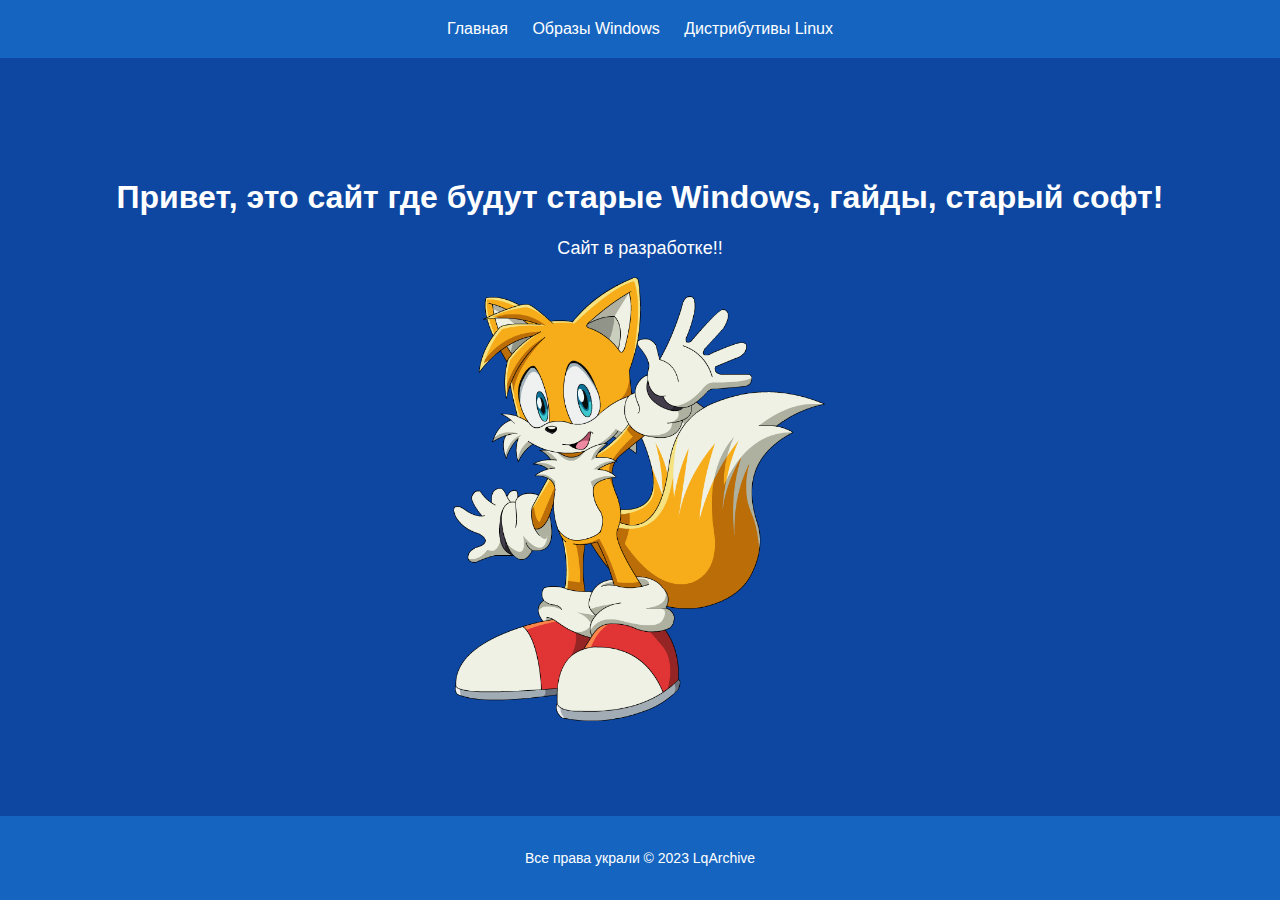
==== index.html @ d8b08ec4 "Update index.html" ====
<!DOCTYPE html>
<html lang="en">
<head>
    <meta charset="UTF-8">
    <meta name="viewport" content="width=device-width, initial-scale=1.0">
    <title>LqArchive!</title>
    <link rel="stylesheet" href="style.css">
</head>
<body>
    <header>
        <nav>
            <ul>
                <li><a href="#">Главная</a></li>
                <li><a href="windows.html">Образы Windows</a></li>
                <li><a href="linux.html">Дистрибутивы Linux</a></li>
            </ul>
        </nav>
    </header>

    <section class="hero">
        <h1>Привет, это сайт где будут старые Windows, гайды, старый софт!</h1>
        <p>Сайт в разработке!!</p>
        <img src="tails.png" alt="Tails">
    </section>

    <footer>
        <p>Все права украли © 2023 LqArchive</p>
    </footer>
</body>
</html>
---- style.css ----
body {
    margin: 0;
    padding: 0;
    font-family: 'Google Sans', Arial, sans-serif;
    transition: background-color 0.3s ease;
    display: flex;
    flex-direction: column;
    min-height: 100vh;
    background-color: #0D47A1;
    color: #FFF;
}

header {
    background-color: #1565C0;
    padding: 20px;
}

nav ul {
    list-style-type: none;
    margin: 0;
    padding: 0;
    text-align: center;
}

nav ul li {
    display: inline;
}

nav ul li a {
    color: #FFF;
    text-decoration: none;
    margin: 0 10px;
}

.hero {
    text-align: center;
    margin-top: 100px;
}

.hero .hero-content {
    display: flex;
    flex-direction: column;
    align-items: center;
}

.hero h1 {
    font-size: 32px;
}

.hero p {
    font-size: 18px;
}

footer {
    background-color: #1565C0;
    padding: 20px;
    text-align: center;
    color: #FFF;
    font-size: 14px;
    margin-top: auto;
}

.hero img {
    width: 50%;
    height: auto;
    max-width: 50vw;
    max-height: 50vh;
    object-fit: contain;
}

.download-button {
    display: inline-block;
    padding: 10px 20px;
    background-color: #FFF;
    color: #000;
    text-decoration: none;
    font-weight: bold;
    border-radius: 5px;
    transition: background-color 0.3s ease;
    margin-top: 10px; 
}

.download-button:not(:first-child) {
    margin-left: 10px; 
}

.download-button:hover {
    background-color: #E0E0E0;
    color: #000;
}
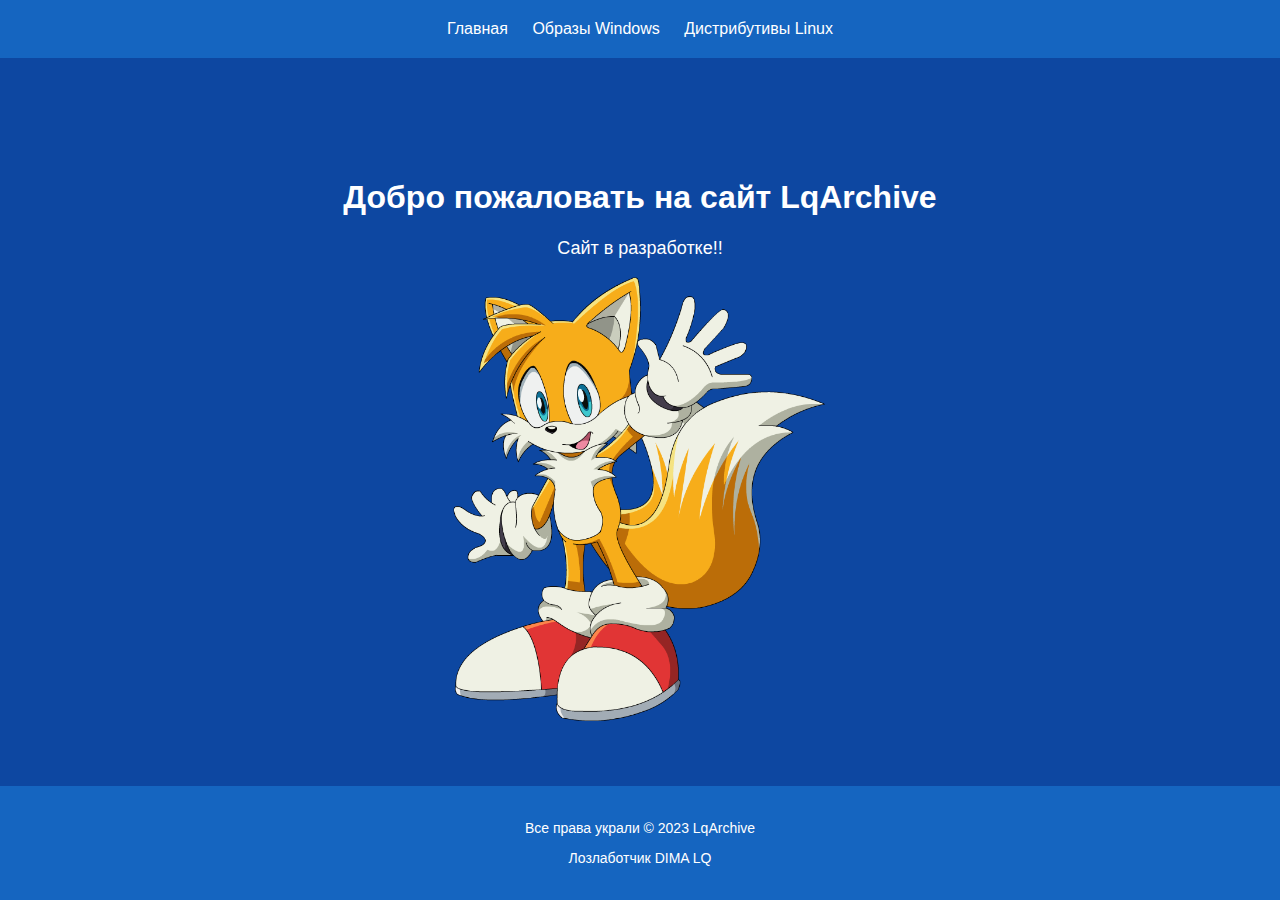
==== commit d2c2d0fd: "Update index.html" ====
--- a/index.html
+++ b/index.html
@@ -18,13 +18,14 @@
     </header>
 
     <section class="hero">
-        <h1>Привет, это сайт где будут старые Windows, гайды, старый софт!</h1>
+        <h1>Добро пожаловать на сайт LqArchive </h1>
         <p>Сайт в разработке!!</p>
         <img src="tails.png" alt="Tails">
     </section>
 
     <footer>
         <p>Все права украли © 2023 LqArchive</p>
+        <p>Лозлаботчик DIMA LQ</p>
     </footer>
 </body>
 </html>
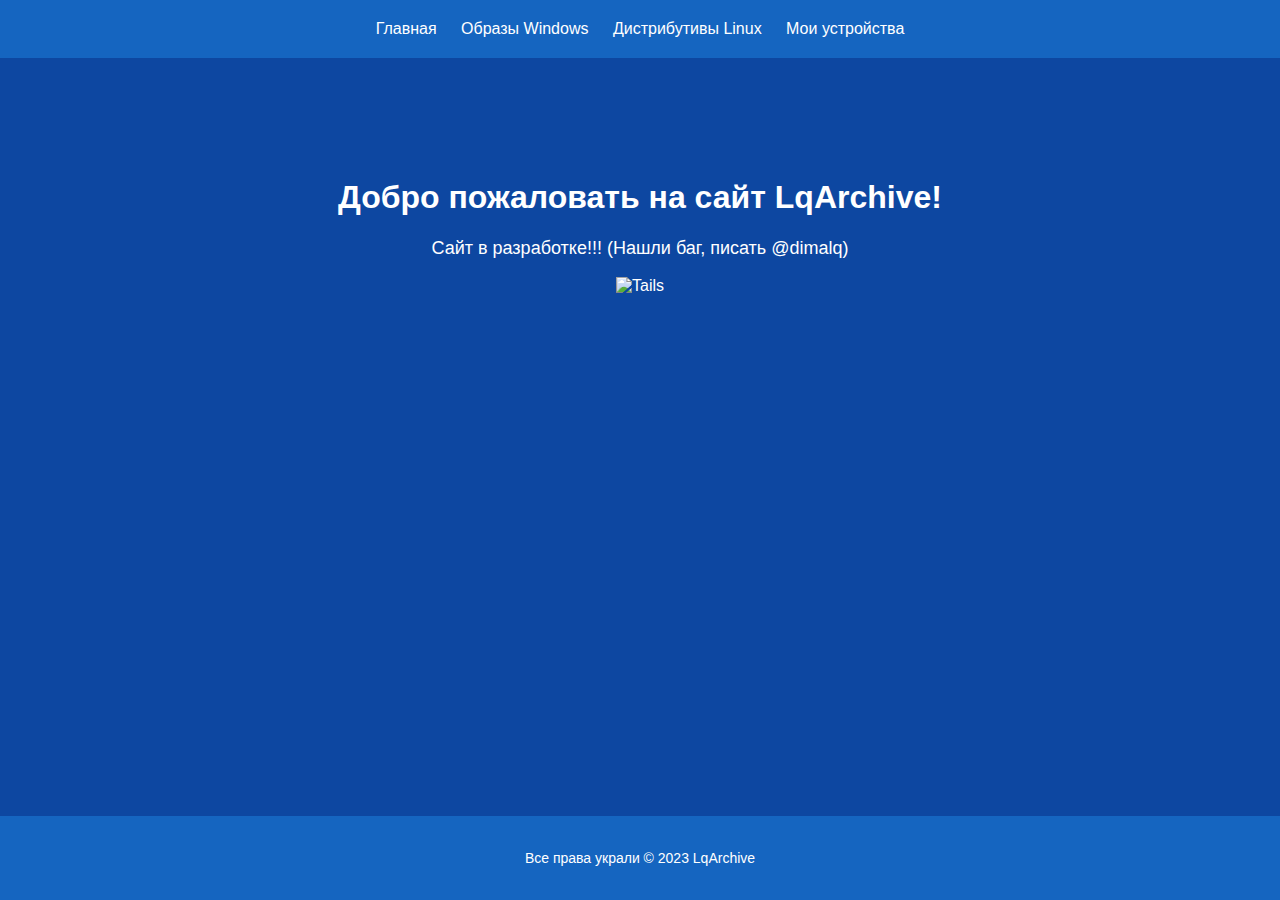
==== commit cfbc1f96: "Update index.html" ====
--- a/index.html
+++ b/index.html
@@ -3,29 +3,29 @@
 <head>
     <meta charset="UTF-8">
     <meta name="viewport" content="width=device-width, initial-scale=1.0">
-    <title>LqArchive!</title>
+    <title>LqArchive</title>
     <link rel="stylesheet" href="style.css">
 </head>
 <body>
     <header>
         <nav>
             <ul>
-                <li><a href="#">Главная</a></li>
+                <li><a href="index.html">Главная</a></li>
                 <li><a href="windows.html">Образы Windows</a></li>
                 <li><a href="linux.html">Дистрибутивы Linux</a></li>
+                <li><a href="devices.html">Мои устройства</a></li>
             </ul>
         </nav>
     </header>
 
     <section class="hero">
-        <h1>Добро пожаловать на сайт LqArchive </h1>
-        <p>Сайт в разработке!!</p>
-        <img src="tails.png" alt="Tails">
+        <h1>Добро пожаловать на сайт LqArchive!</h1>
+        <p>Сайт в разработке!!! (Нашли баг, писать @dimalq)</p>
+        <img src="img/tails.png" alt="Tails">
     </section>
 
     <footer>
         <p>Все права украли © 2023 LqArchive</p>
-        <p>Лозлаботчик DIMA LQ</p>
     </footer>
 </body>
 </html>
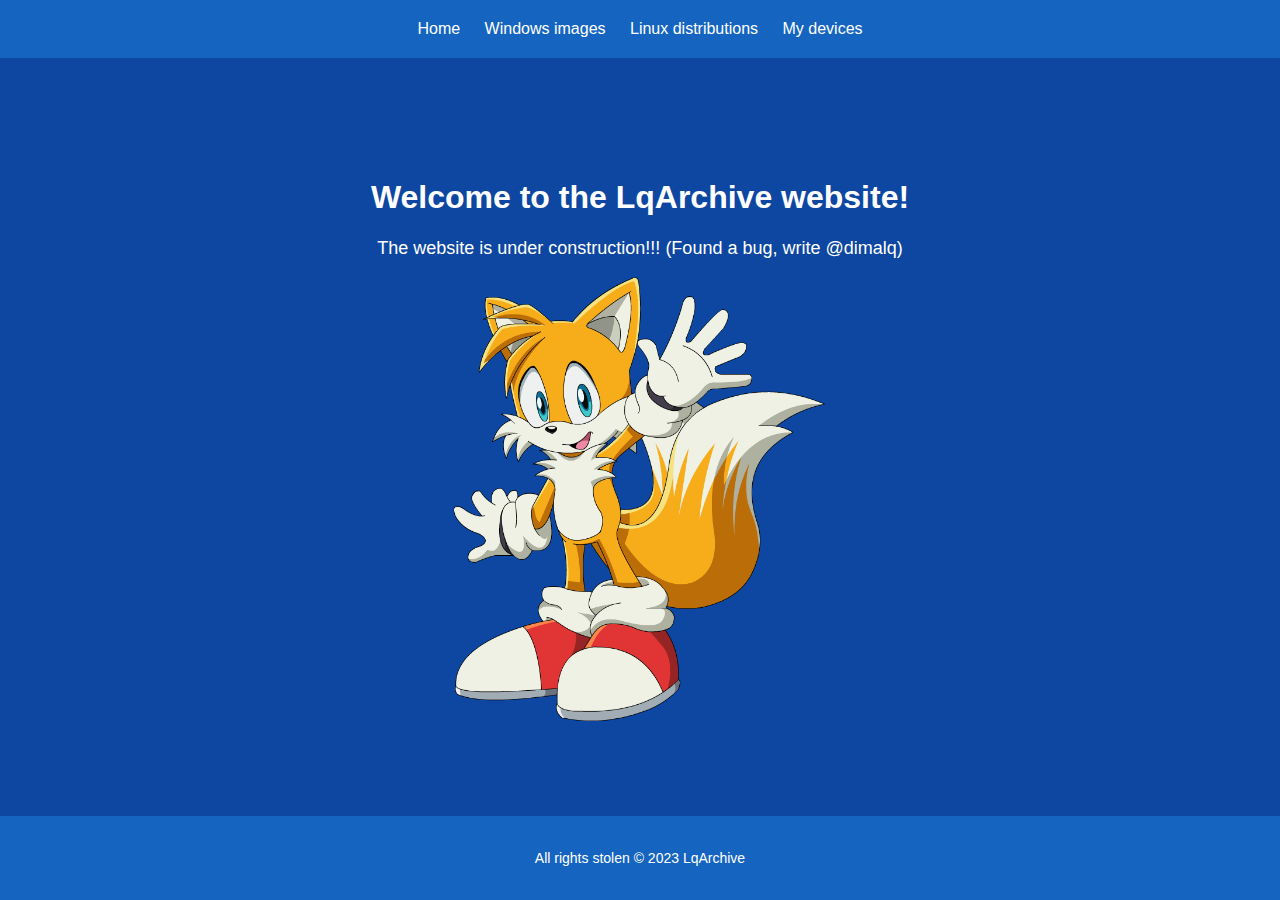
==== commit cf16e6eb: "Update index.html" ====
--- a/index.html
+++ b/index.html
@@ -10,22 +10,22 @@
     <header>
         <nav>
             <ul>
-                <li><a href="index.html">Главная</a></li>
-                <li><a href="windows.html">Образы Windows</a></li>
-                <li><a href="linux.html">Дистрибутивы Linux</a></li>
-                <li><a href="devices.html">Мои устройства</a></li>
+                <li><a href="index.html">Home</a></li>
+                <li><a href="windows.html">Windows images</a></li>
+                <li><a href="linux.html">Linux distributions</a></li>
+                <li><a href="devices.html">My devices</a></li>
             </ul>
         </nav>
     </header>
 
     <section class="hero">
-        <h1>Добро пожаловать на сайт LqArchive!</h1>
-        <p>Сайт в разработке!!! (Нашли баг, писать @dimalq)</p>
+        <h1>Welcome to the LqArchive website!</h1>
+        <p>The website is under construction!!! (Found a bug, write @dimalq)</p>
         <img src="img/tails.png" alt="Tails">
     </section>
 
     <footer>
-        <p>Все права украли © 2023 LqArchive</p>
+        <p>All rights stolen © 2023 LqArchive</p>
     </footer>
 </body>
 </html>
--- a/style.css
+++ b/style.css
@@ -77,14 +77,52 @@
     font-weight: bold;
     border-radius: 5px;
     transition: background-color 0.3s ease;
-    margin-top: 10px; 
+    margin-top: 10px;
 }
 
 .download-button:not(:first-child) {
-    margin-left: 10px; 
+    margin-left: 10px;
 }
 
 .download-button:hover {
     background-color: #E0E0E0;
     color: #000;
 }
+
+.center-content {
+    display: flex;
+    justify-content: center;
+    align-items: center;
+}
+
+.center-text {
+    text-align: center;
+}
+
+.device-details {
+    display: flex;
+    align-items: center;
+    justify-content: center;
+}
+
+.device-image {
+    margin-right: 20px;
+}
+
+.device-info {
+    text-align: left;
+}
+
+.device-info h1 {
+    text-align: center;
+}
+
+.device-info ul {
+    list-style-type: none;
+    padding: 0;
+}
+
+.device-info li {
+    margin-bottom: 10px;
+}
+
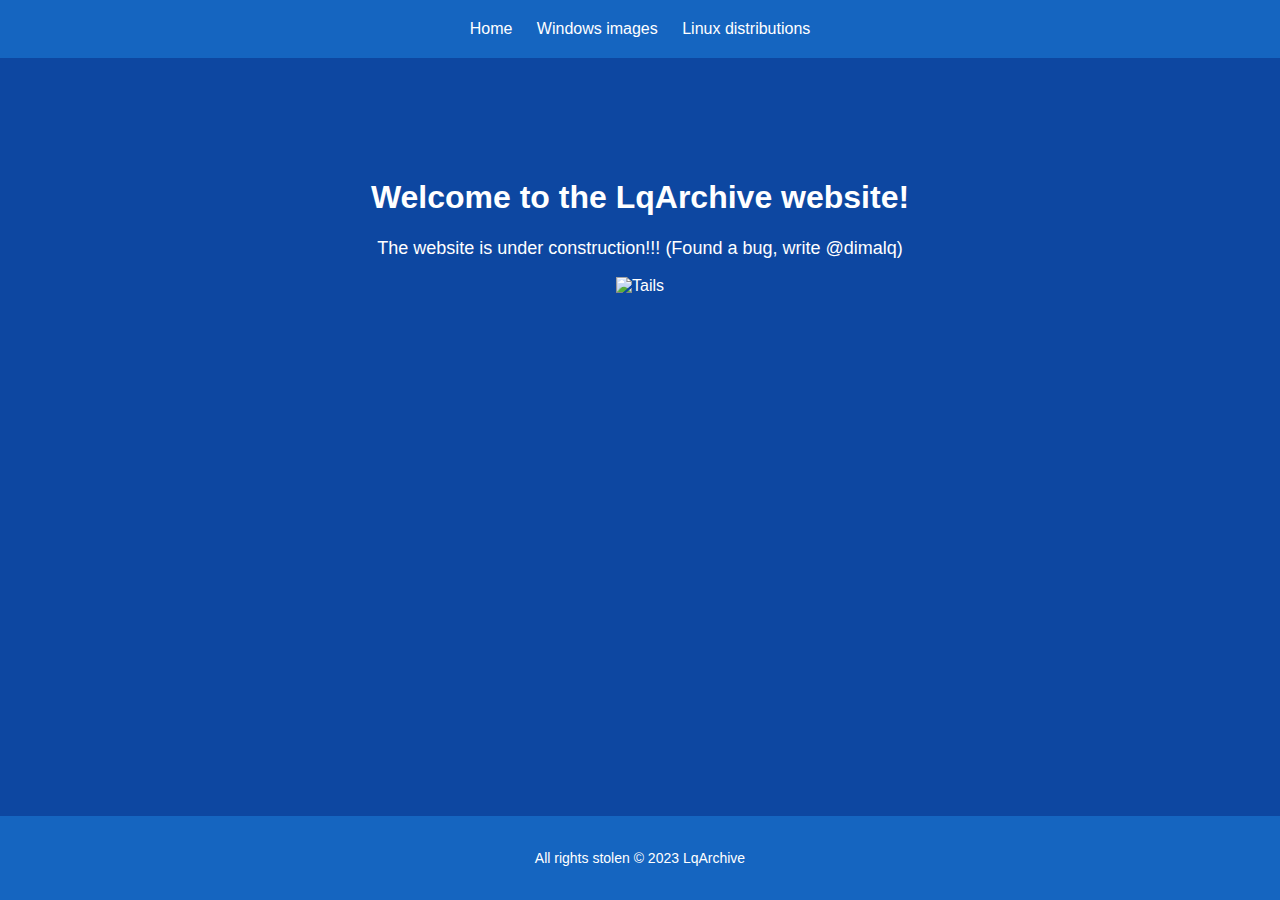
==== commit ae1d7545: "Update index.html" ====
--- a/index.html
+++ b/index.html
@@ -12,8 +12,7 @@
             <ul>
                 <li><a href="index.html">Home</a></li>
                 <li><a href="windows.html">Windows images</a></li>
-                <li><a href="linux.html">Linux distributions</a></li>
-                <li><a href="devices.html">My devices</a></li>
+                <li><a href="linux.html">Linux distributions</a></li
             </ul>
         </nav>
     </header>
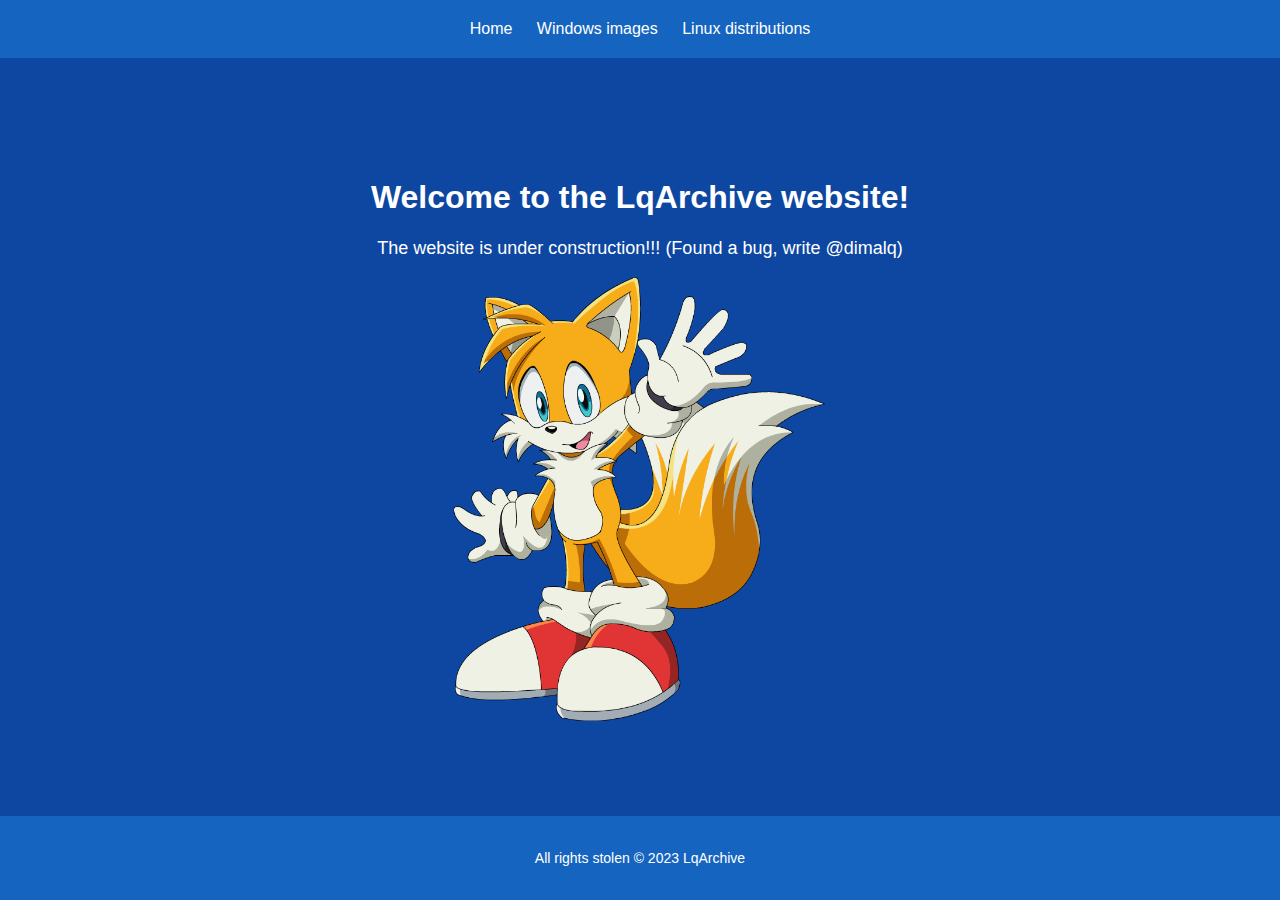
==== commit eb62a00f: "Update index.html" ====
--- a/index.html
+++ b/index.html
@@ -20,7 +20,7 @@
     <section class="hero">
         <h1>Welcome to the LqArchive website!</h1>
         <p>The website is under construction!!! (Found a bug, write @dimalq)</p>
-        <img src="img/tails.png" alt="Tails">
+        <img src="tails.png" alt="Tails">
     </section>
 
     <footer>
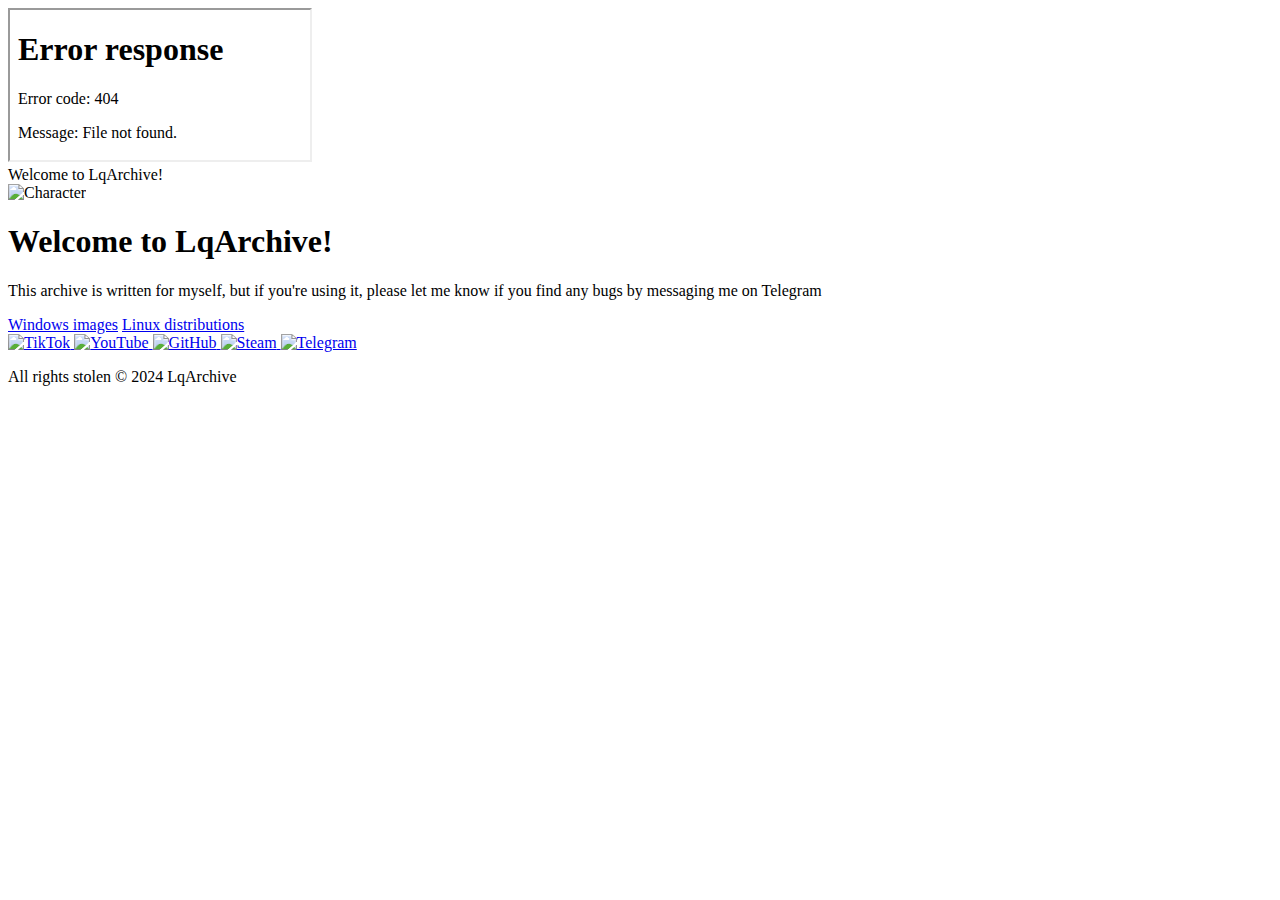
==== commit 35a90eb7: "Add files via upload" ====
--- a/index.html
+++ b/index.html
@@ -4,27 +4,99 @@
     <meta charset="UTF-8">
     <meta name="viewport" content="width=device-width, initial-scale=1.0">
     <title>LqArchive</title>
-    <link rel="stylesheet" href="style.css">
+    <link rel="stylesheet" href="misc/style.css">
 </head>
 <body>
-    <header>
-        <nav>
-            <ul>
-                <li><a href="index.html">Home</a></li>
-                <li><a href="windows.html">Windows images</a></li>
-                <li><a href="linux.html">Linux distributions</a></li
-            </ul>
-        </nav>
-    </header>
+    <iframe src="misc/background.html" class="background-iframe"></iframe>
 
-    <section class="hero">
-        <h1>Welcome to the LqArchive website!</h1>
-        <p>The website is under construction!!! (Found a bug, write @dimalq)</p>
-        <img src="tails.png" alt="Tails">
-    </section>
+    <div class="welcome-screen" id="welcome-screen">
+        <div class="welcome-text">Welcome to LqArchive!</div>
+    </div>
+    <div class="content" id="content">
+        <section class="hero" id="homePage">
+            <div class="window">
+                <div class="left-side">
+                    <img src="img/p.png" alt="Character" class="character-image">
+                </div>
+                <div class="right-side">
+                    <h1>Welcome to LqArchive!</h1>
+                    <p>This archive is written for myself, but if you're using it, please let me know if you find any bugs by messaging me on Telegram</p>
+                    <a href="javascript:void(0);" class="red-button" id="windowsButton">Windows images</a>
+                    <a href="javascript:void(0);" class="red-button" id="linuxButton">Linux distributions</a>
+                    <div class="social-buttons">
+                        <a href="https://www.tiktok.com/@dimalq_real" class="social-button">
+                            <img src="img/logo-tiktok.svg" alt="TikTok">
+                        </a>
+                        <a href="https://www.youtube.com/@dimalq" class="social-button">
+                            <img src="img/youtube.svg" alt="YouTube">
+                        </a>
+                        <a href="https://github.com/dima-lq" class="social-button">
+                            <img src="img/github.svg" alt="GitHub">
+                        </a>
+                        <a href="https://steamcommunity.com/id/dima-lq/" class="social-button">
+                            <img src="img/steam.svg" alt="Steam">
+                        </a>
+                        <a href="https://tg.me/lumid_off" class="social-button">
+                            <img src="img/telegram.svg" alt="Telegram">
+                        </a>
+                    </div>
+                </div>
+            </div>
+        </section>
+
+        <section class="hero" id="windowsPage" style="display: none;">
+            <div class="window">
+                <div class="left-side">
+                    <img src="img/windows.png" alt="Character" class="character-image">
+                </div>
+                <div class="right-side">
+                    <h1>Download Windows Images</h1>
+                    <div class="button-container">
+                        <a href="https://dl.bobpony.com/windows/3.x/Microsoft%20Windows%203.11%20English%203.5.7z" class="red-button">Windows 3.11</a>
+                        <a href="https://dl.bobpony.com/windows/9x/95/Microsoft%20Windows%2095%20%284.00.950%29.zip" class="red-button">Windows 95</a>
+                        <a href="https://dl.bobpony.com/windows/9x/98/se/WIN98%20SE%20RU.7z" class="red-button">Windows 98</a>
+                        <a href="https://dl.bobpony.com/windows/9x/me/WinME%20RU.7z" class="red-button">Windows ME</a>
+                        <a href="https://dl.bobpony.com/windows/2000/5.00.2195.6717_x86fre_client-professional_retail_en-us.7z" class="red-button">Windows 2000</a>
+                        <a href="https://dl.bobpony.com/windows/xp/professional/en_win_xp_pro_n.iso" class="red-button">Windows XP</a>
+                        <a href="https://dl.bobpony.com/windows/vista/en_windows_vista_with_sp2_x86_dvd_342266.iso" class="red-button">Windows Vista</a>
+                        <a href="https://dl.bobpony.com/windows/7/en_windows_7_with_sp1_x86.iso" class="red-button">Windows 7</a>
+                        <a href="https://dl.bobpony.com/windows/8.x/8.0/en_windows_8_x86_dvd_915417.iso" class="red-button">Windows 8.0</a>
+                        <a href="https://dl.bobpony.com/windows/8.x/8.1/Windows%208.1%20with%20Bing%2064%20bit.7z" class="red-button">Windows 8.1 (x64)</a>
+                        <a href="https://dl.bobpony.com/windows/10/en-us_windows_10_22h2_x64.iso" class="red-button">Windows 10 (x64)</a>
+                        <a href="https://dl.bobpony.com/windows/11/en-us_windows_11_22h2_x64.iso" class="red-button">Windows 11 (x64)</a>
+                        <a href="javascript:void(0);" class="red-button" style="position: absolute; bottom: 10px; right: 10px;" id="backToHomeButton">Back to Home</a>
+                    </div>
+                </div>
+            </div>
+        </section>
+
+        <section class="hero" id="linuxPage" style="display: none;">
+            <div class="window">
+                <div class="left-side">
+                    <img src="img/linux.png" alt="Character" class="character-image">
+                </div>
+                <div class="right-side">
+                    <h1>Download popular Linux distributions</h1>
+                    <div class="button-container">
+                        <a href="https://archlinux.org/download/" class="red-button">Arch Linux</a>
+                        <a href="https://fedoraproject.org/workstation/download" class="red-button">Fedora Workstation</a>
+                        <a href="https://endeavouros.com/" class="red-button">EndeavourOS</a>
+                        <a href="https://www.debian.org/distrib/" class="red-button">Debian</a>
+                        <a href="https://www.linuxmint.com/download.php" class="red-button">Linux Mint</a>
+                        <a href="https://ubuntu.com/download" class="red-button">Ubuntu</a>
+                        <a href="https://voidlinux.org/download/" class="red-button">Void Linux</a>
+                        <a href="https://artixlinux.org/download.php" class="red-button">Artix Linux</a>
+                        <a href="javascript:void(0);" class="red-button" style="position: absolute; bottom: 10px; right: 10px;" id="backToHomeButtonLinux">Back to Home</a>
+                    </div>
+                </div>
+            </div>
+        </section>
+    </div>
 
     <footer>
-        <p>All rights stolen © 2023 LqArchive</p>
+        <p>All rights stolen © 2024 LqArchive</p>
     </footer>
+
+    <script src="misc/script.js"></script>
 </body>
 </html>
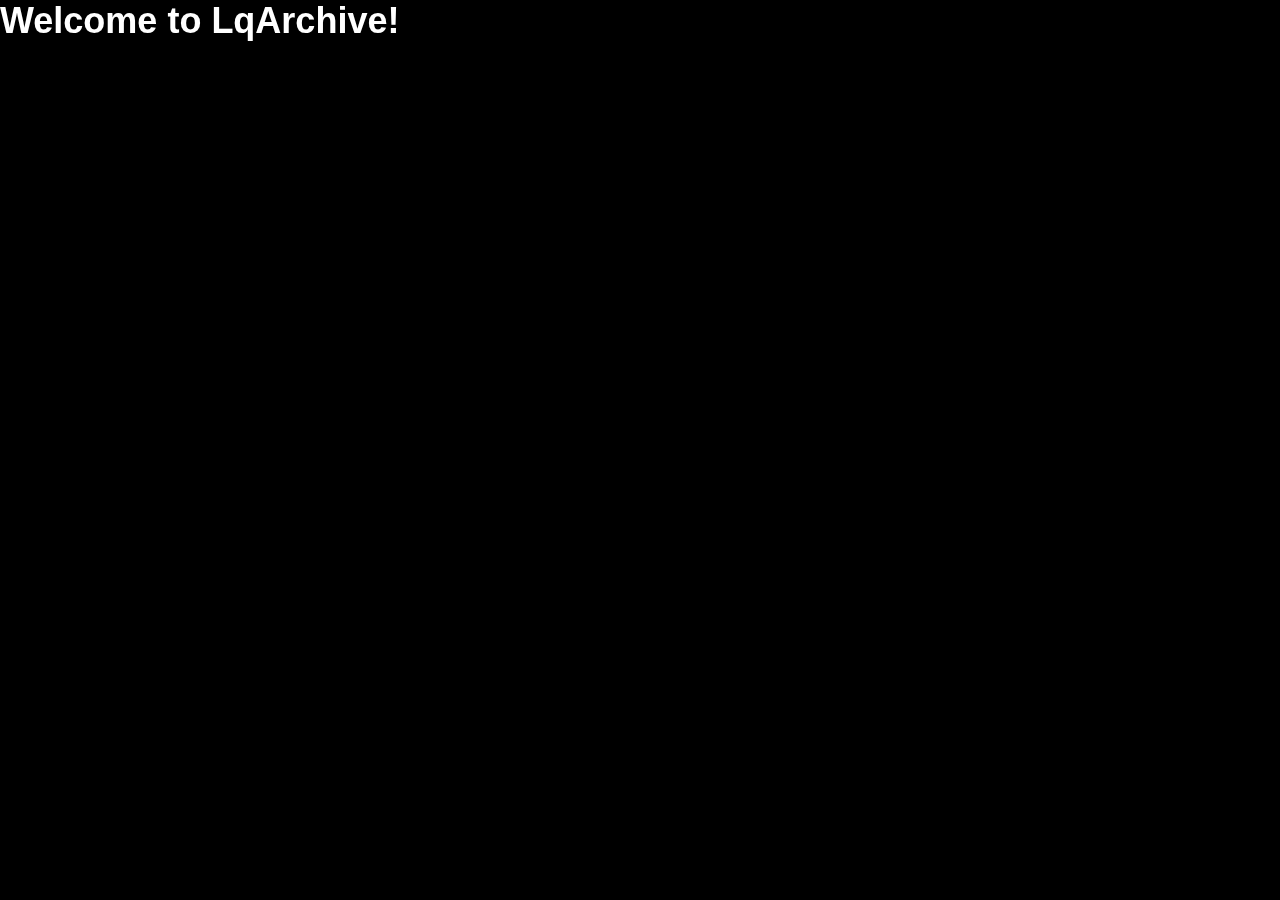
==== commit 8338fd66: "fixed bug on index.html" ====
--- a/index.html
+++ b/index.html
@@ -36,7 +36,7 @@
                         <a href="https://steamcommunity.com/id/dima-lq/" class="social-button">
                             <img src="img/steam.svg" alt="Steam">
                         </a>
-                        <a href="https://tg.me/lumid_off" class="social-button">
+                        <a href="https://t.me/lumid_off" class="social-button">
                             <img src="img/telegram.svg" alt="Telegram">
                         </a>
                     </div>
--- a/misc/style.css
+++ b/misc/style.css
@@ -0,0 +1,178 @@
+@keyframes fade-in {
+    0% { opacity: 0; }
+    100% { opacity: 1; }
+}
+
+@keyframes fade-out {
+    0% { opacity: 1; }
+    100% { opacity: 0; }
+}
+
+body {
+    margin: 0;
+    padding: 0;
+    font-family: 'Google Sans', Arial, sans-serif;
+    display: flex;
+    justify-content: center;
+    align-items: center;
+    min-height: 100vh;
+    background-color: #000000;
+    color: #FFF;
+    overflow: hidden;
+    flex-direction: column;
+}
+
+.background-iframe {
+    position: fixed;
+    top: 0;
+    left: 0;
+    width: 100%;
+    height: 100%;
+    z-index: -1;
+    border: none;
+}
+
+
+.welcome-screen {
+    position: fixed;
+    top: 0;
+    left: 0;
+    width: 100%;
+    height: 100%;
+    display: flex;
+    justify-content: center;
+    align-items: center;
+    z-index: 0;
+    background: rgba(0, 0, 0, 0.5);
+    animation: fade-out 3s 3s forwards;
+}
+
+.welcome-text {
+    font-size: 36px;
+    font-weight: bold;
+    color: #FFF;
+    animation: fade-in 3s ease-in-out;
+}
+
+.content {
+    opacity: 0;
+    animation: fade-in 2s 6s forwards;
+    z-index: 1;
+    position: relative;
+    width: 100%;
+    max-width: 900px; 
+    margin-top: 50px;
+}
+
+.window {
+    display: flex;
+    background-color: rgba(34, 34, 34, 0.651); 
+    border-radius: 10px;
+    width: 100%;
+    height: 70%;
+    max-width: 900px;
+    box-shadow: 0 4px 12px rgba(0, 0, 0, 0.3);
+    overflow: hidden;
+    margin-top: 50px;
+    justify-content: center;
+    backdrop-filter: blur(5px); 
+}
+
+.left-side {
+    flex: 1;
+    display: flex;
+    justify-content: center;
+    align-items: center;
+    background-color: rgba(78, 78, 78, 0.425);
+    padding: 20px;
+    backdrop-filter: blur(5px);
+}
+
+.character-image {
+    width: 80%;
+    height: auto;
+    object-fit: contain;
+}
+
+.right-side {
+    flex: 1;
+    padding: 20px;
+    color: #FFF;
+    display: flex;
+    flex-direction: column;
+    justify-content: center;
+    align-items: flex-start;
+}
+
+h1 {
+    font-size: 36px;
+    margin-bottom: 10px;
+}
+
+p {
+    font-size: 18px;
+    margin-bottom: 20px;
+}
+
+.red-button {
+    display: inline-block;
+    padding: 10px 20px;
+    background-color: rgb(121, 29, 43);
+    color: rgb(255, 58, 98);
+    text-decoration: none;
+    font-weight: bold;
+    border-radius: 5px;
+    margin-top: 10px;
+    transition: background-color 0.3s ease, transform 0.3s ease, box-shadow 0.3s ease;
+}
+
+.red-button:hover {
+    background-color: rgb(104, 36, 46);
+    transform: scale(1.1);
+}
+
+footer {
+    padding: 20px;
+    text-align: center;
+    color: #FFF;
+    font-size: 14px;
+    width: 100%;
+    position: absolute;
+    bottom: 0;
+    z-index: 0;
+    opacity: 0;
+    animation: fade-in 2s 6s forwards;
+
+}
+
+    .social-buttons {
+        position: fixed;
+        bottom: 20px;
+        right: 20px;
+        display: flex;
+        flex-direction: row; 
+        gap: 15px;  
+        z-index: 1000;  
+    }
+    
+    .social-button {
+        width: 50px;  
+        height: 50px; 
+        background-color: rgb(121, 29, 43);
+        border-radius: 8px; 
+        display: flex;
+        align-items: center;
+        justify-content: center;
+        transition: background-color 0.3s ease, transform 0.3s ease, box-shadow 0.3s ease;
+    }
+    
+    .social-button img {
+        width: 80%;  
+        height: 80%; 
+    }
+    
+    .social-button:hover {
+        transform: scale(1.1);
+        background-color: rgb(104, 36, 46);
+    }
+    
